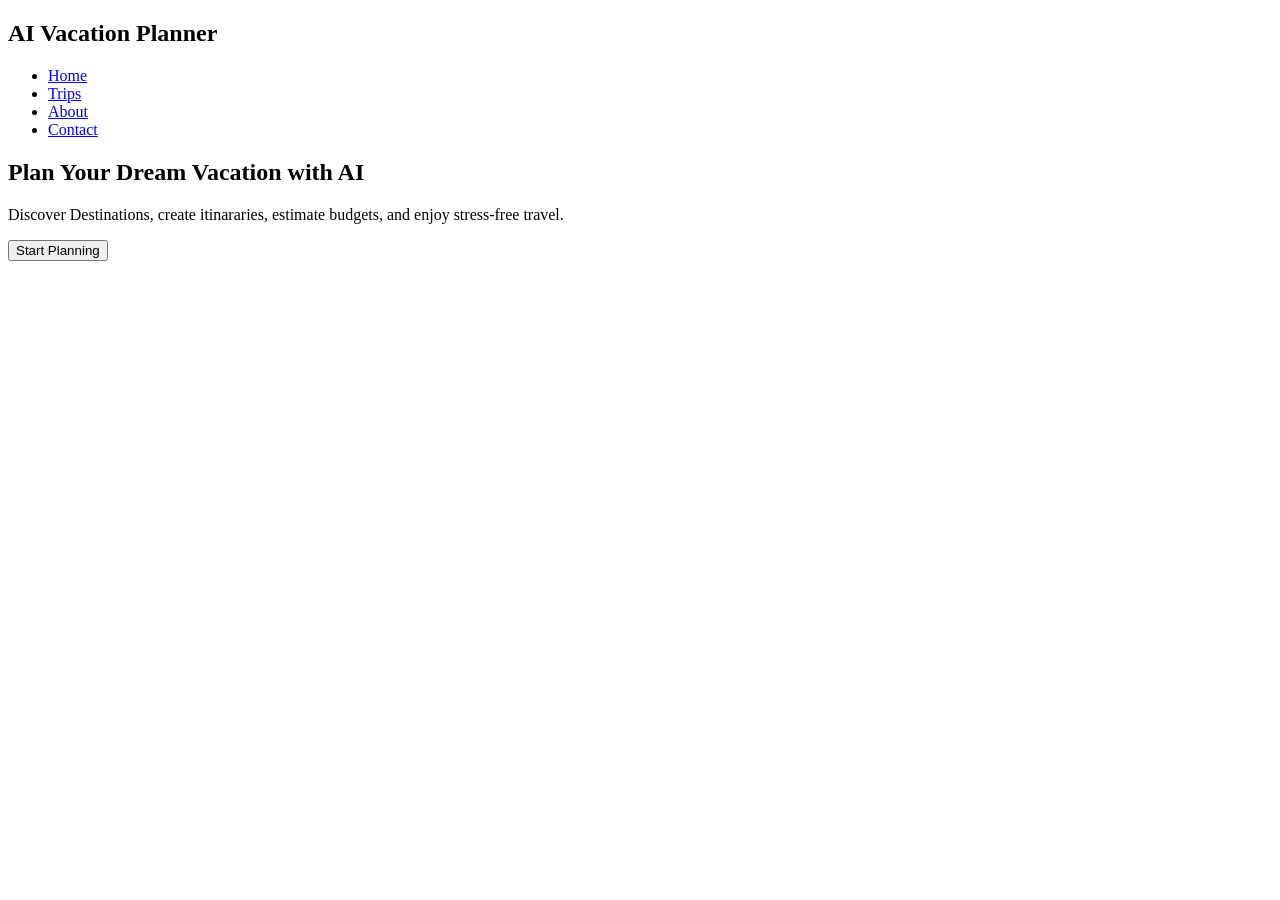
==== Frontend/index.html @ ebd55cc8 "creates new folders" ====
<!DOCTYPE html>
<html lang="en">
<head>
    <meta charset="UTF-8">
    <meta name="viewport" content="width=device-width, initial-scale=1.0">
    <title>AI Vacation Planner</title>
    <link rel="stylesheet" href="styles.css">
</head>

<body>
    <header>

        <nav class="navbar">

            <h2 class ="logo">AI Vacation Planner</h2>

            <ul class="nav-links">
                <li><a href="index.html">Home</a></li>
                <li><a href="destinations.html">Trips</a></li>
                <li><a href="itinerary.html">About</a></li>
                <li><a href="contact.html">Contact</a></li>
            </ul>

        </nav>    
    </header>

<section class="hero">
    <div class="hero-content">
        <h1>Plan Your Dream Vacation with AI</h1>

        <p>
            Discover Destinations, create itinararies,
            estimate budgets, and enjoy stress-free travel.
        </p>
        <button>Start Planning</button>

    </div>

</section>    
<script src="script.js"></script>
</body>
</html>
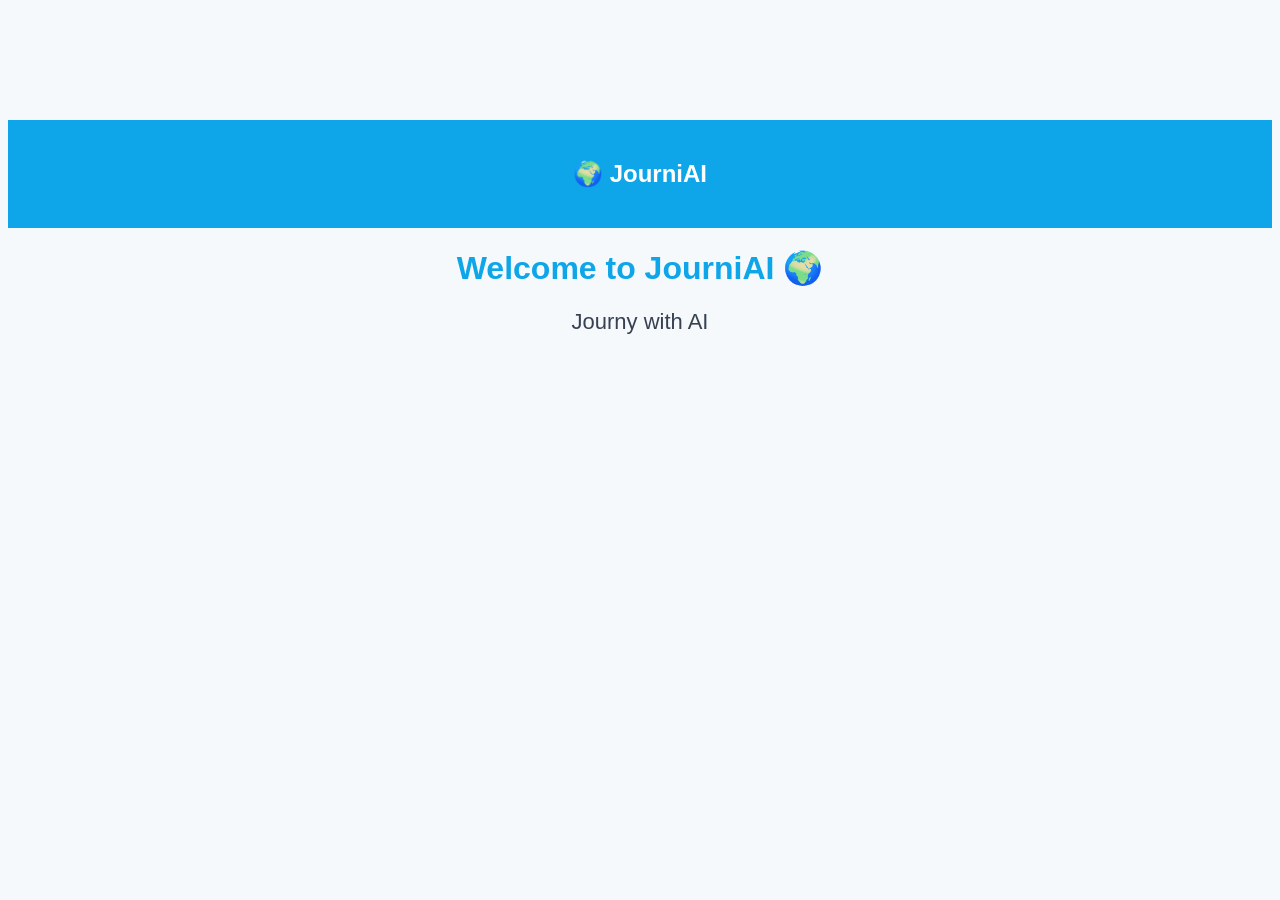
==== commit bb56158f: "update homepage" ====
--- a/Frontend/index.html
+++ b/Frontend/index.html
@@ -3,40 +3,23 @@
 <head>
     <meta charset="UTF-8">
     <meta name="viewport" content="width=device-width, initial-scale=1.0">
-    <title>AI Vacation Planner</title>
-    <link rel="stylesheet" href="styles.css">
+    <title>JourniAI</title>
+
+    <link rel="stylesheet" href="style.css">
 </head>
 
 <body>
-    <header>
+    <nav>
+        
+        <h2>🌍 JourniAI</h2> 
 
-        <nav class="navbar">
+    </nav>
 
-            <h2 class ="logo">AI Vacation Planner</h2>
+       <h1>Welcome to JourniAI 🌍</h1>
 
-            <ul class="nav-links">
-                <li><a href="index.html">Home</a></li>
-                <li><a href="destinations.html">Trips</a></li>
-                <li><a href="itinerary.html">About</a></li>
-                <li><a href="contact.html">Contact</a></li>
-            </ul>
+       <p>Journy with AI</p>
 
-        </nav>    
-    </header>
+       <script src="script.js"></script>
 
-<section class="hero">
-    <div class="hero-content">
-        <h1>Plan Your Dream Vacation with AI</h1>
-
-        <p>
-            Discover Destinations, create itinararies,
-            estimate budgets, and enjoy stress-free travel.
-        </p>
-        <button>Start Planning</button>
-
-    </div>
-
-</section>    
-<script src="script.js"></script>
 </body>
 </html>
--- a/Frontend/style.css
+++ b/Frontend/style.css
@@ -0,0 +1,23 @@
+body{
+    font-family: Arial, sans-serif;
+    background-color: #f5f9fc;
+    text-align: center;
+    margin-top: 120px;
+
+}
+
+h1{
+    color: #0ea5e9;
+
+}
+
+p{
+    font-size: 22px;
+    color: #374151;
+}
+
+nav{
+    background: #0ea5e9;
+    color: white;
+    padding: 20px;
+}
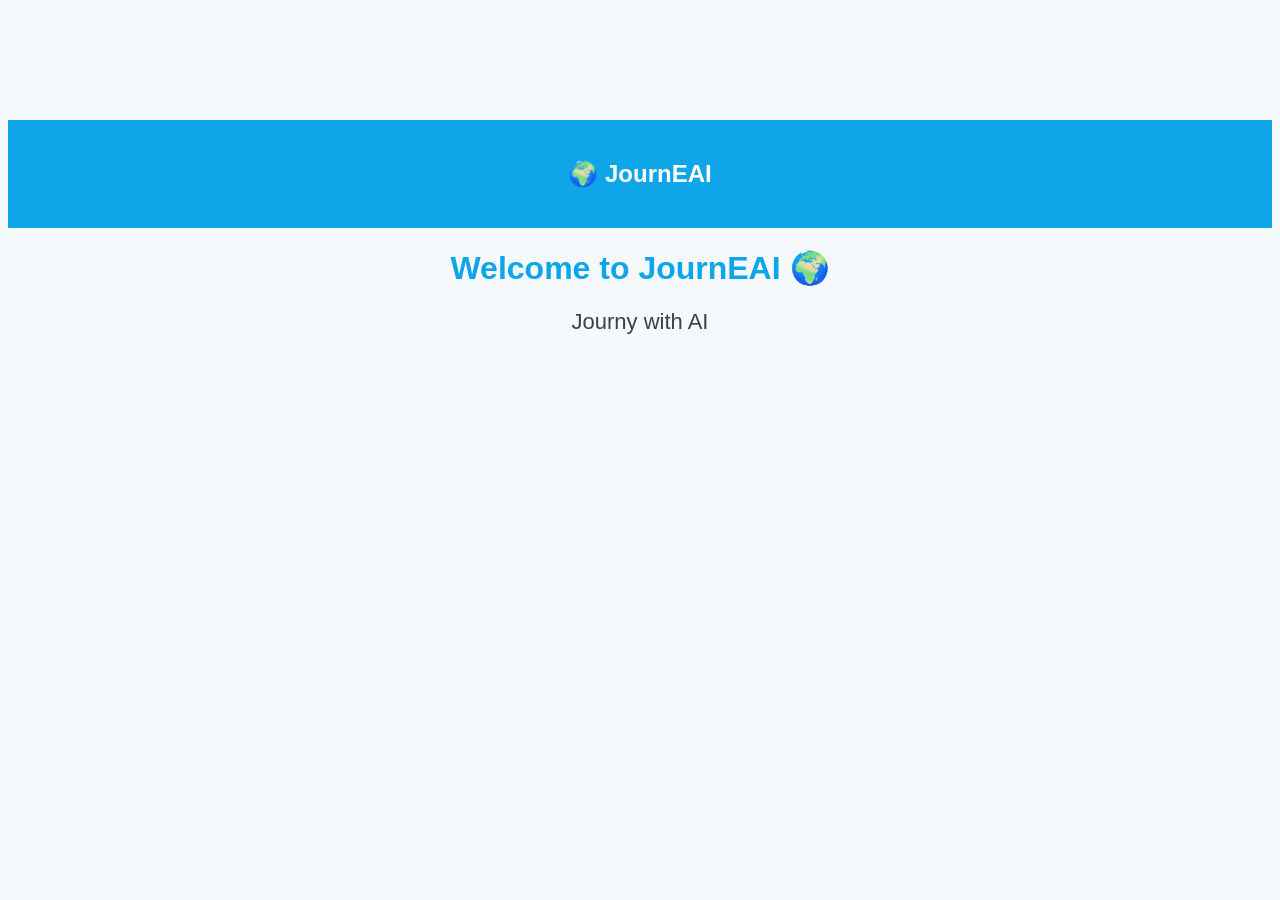
==== commit a0b25062: "title small changed" ====
--- a/Frontend/index.html
+++ b/Frontend/index.html
@@ -3,7 +3,7 @@
 <head>
     <meta charset="UTF-8">
     <meta name="viewport" content="width=device-width, initial-scale=1.0">
-    <title>JourniAI</title>
+    <title>JournEAI</title>
 
     <link rel="stylesheet" href="style.css">
 </head>
@@ -11,11 +11,11 @@
 <body>
     <nav>
         
-        <h2>🌍 JourniAI</h2> 
+        <h2>🌍 JournEAI</h2> 
 
     </nav>
 
-       <h1>Welcome to JourniAI 🌍</h1>
+       <h1>Welcome to JournEAI 🌍</h1>
 
        <p>Journy with AI</p>
 
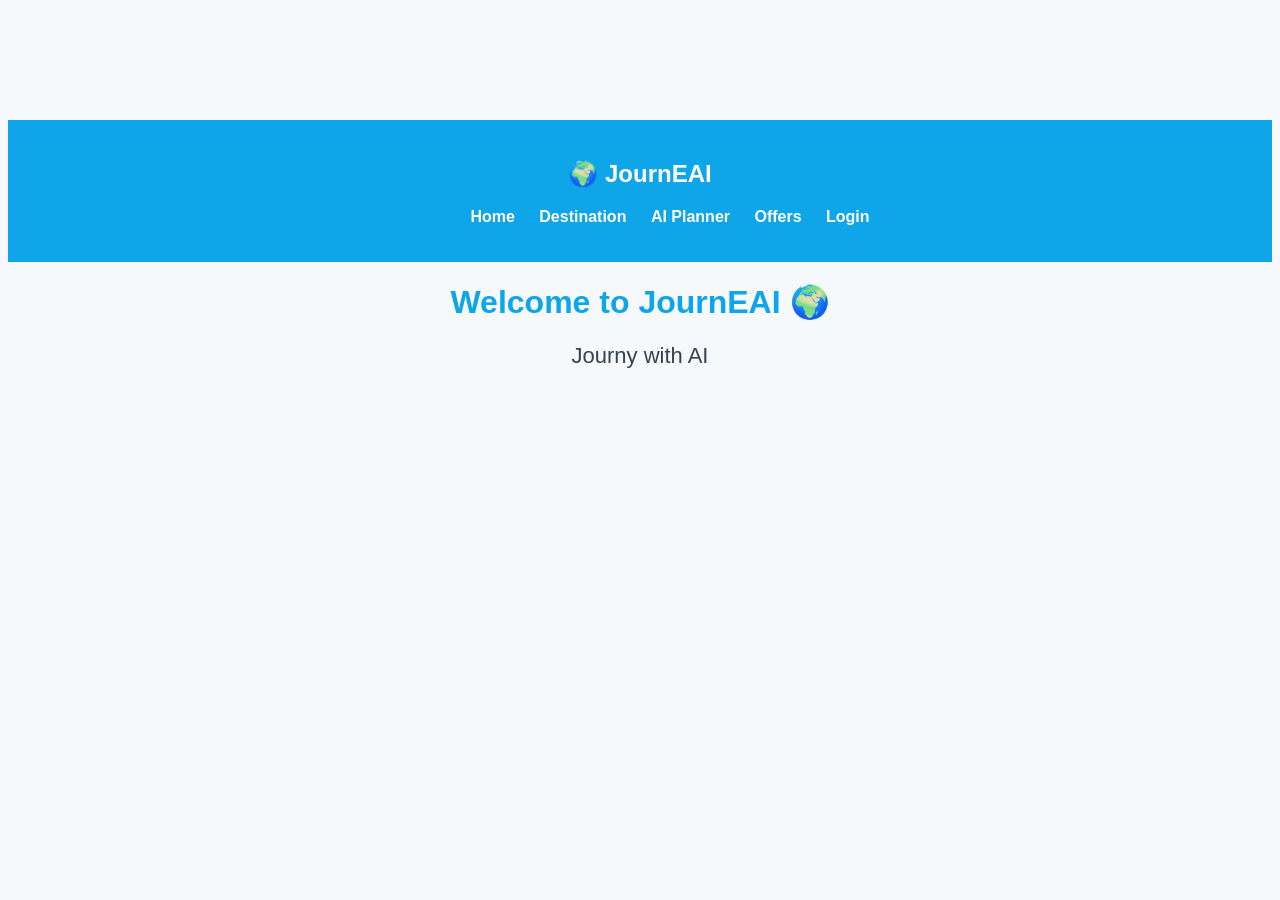
==== commit cd2c2921: "navigation added" ====
--- a/Frontend/index.html
+++ b/Frontend/index.html
@@ -12,7 +12,13 @@
     <nav>
         
         <h2>🌍 JournEAI</h2> 
-
+        <ul>
+             <li><a href="#">Home</a></li>
+             <li><a href="#">Destination</a></li>
+             <li><a href="#">AI Planner</a></li>
+             <li><a href="#">Offers</a></li>
+             <li><a href="#">Login</a></li>
+        </ul>
     </nav>
 
        <h1>Welcome to JournEAI 🌍</h1>
--- a/Frontend/style.css
+++ b/Frontend/style.css
@@ -20,4 +20,23 @@
     background: #0ea5e9;
     color: white;
     padding: 20px;
+}
+
+ul{
+    list-style: none;
+}
+
+li{
+    display: inline;
+    margin-left: 20px;
+}
+
+a{
+    text-decoration: none;
+    color: White;
+    font-weight: bold;
+}
+
+a:hover{
+    color: yellow;
 }
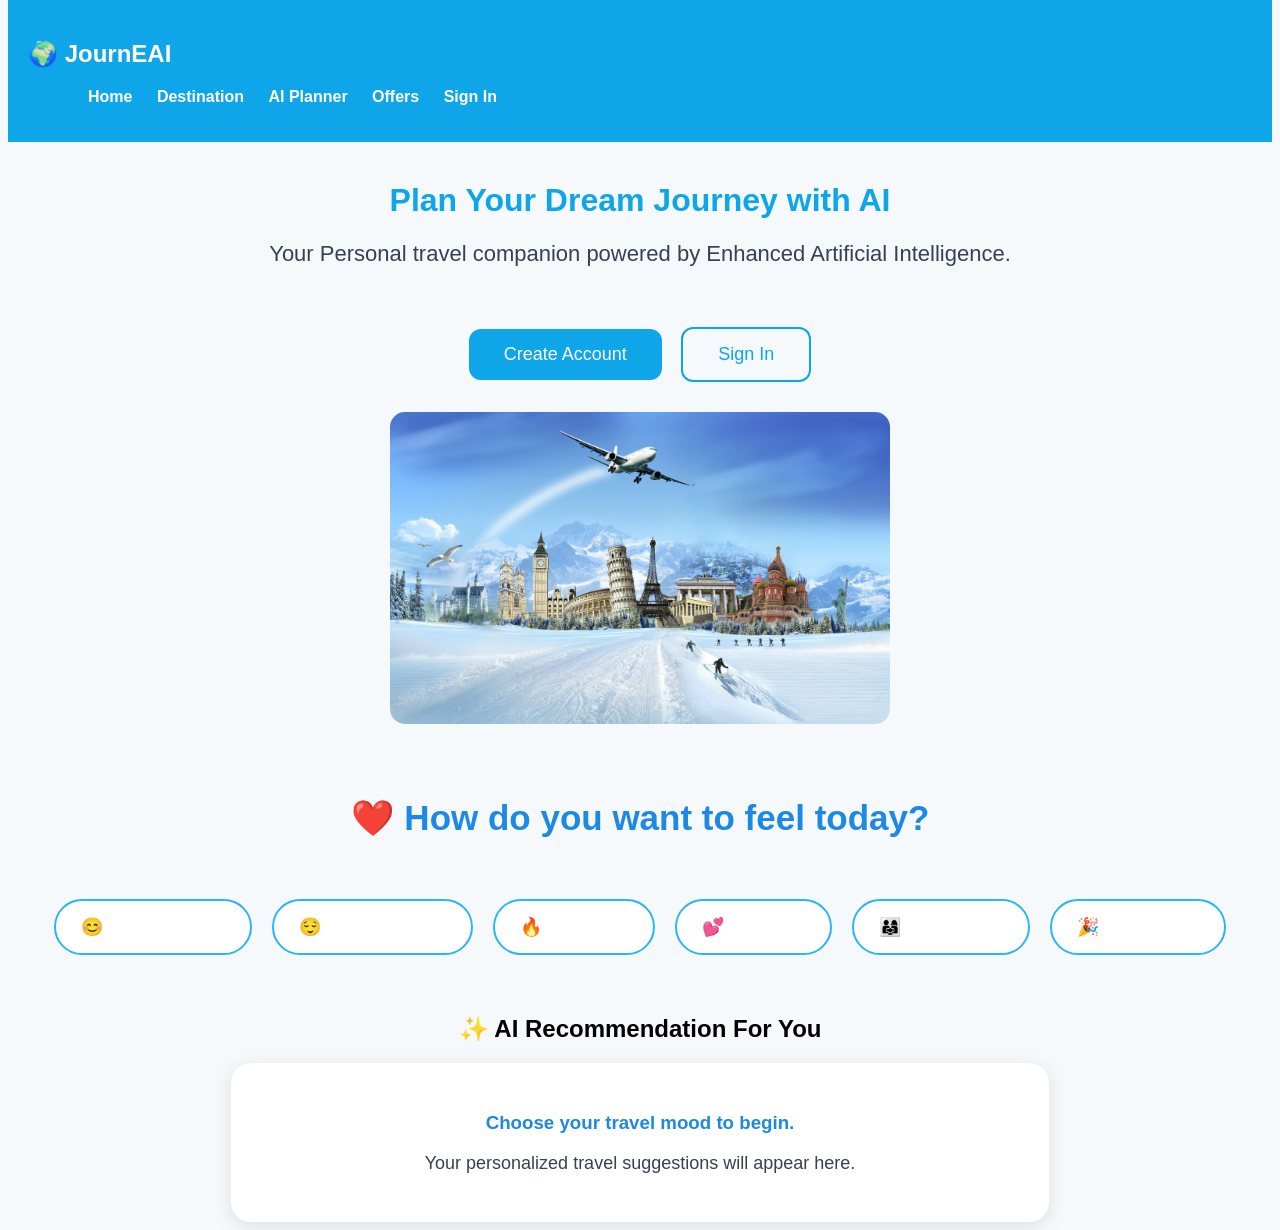
==== commit 75cf698a: "Added Sections Successfully" ====
--- a/Frontend/index.html
+++ b/Frontend/index.html
@@ -17,14 +17,44 @@
              <li><a href="#">Destination</a></li>
              <li><a href="#">AI Planner</a></li>
              <li><a href="#">Offers</a></li>
-             <li><a href="#">Login</a></li>
+             <li><a href="#">Sign In</a></li>
         </ul>
     </nav>
+    <div class="hero">
 
-       <h1>Welcome to JournEAI 🌍</h1>
+       <h1>Plan Your Dream Journey with AI</h1>
 
-       <p>Journy with AI</p>
+       <p>Your Personal travel companion powered by Enhanced Artificial Intelligence.</p>
 
+       <div class="hero-buttons">
+            <button class="primary-btn">
+                Create Account
+            </button>
+            <button class="secondary-btn">
+                Sign In
+            </button>         
+       </div>
+
+       <img src ="image/Travel2.jpg" alt="Beautiful Travel Destination">
+    </div> 
+    <section class="mood-section">
+        <h2>❤️ How do you want to feel today?</h2>
+        <div class="mood-container">
+            <button class="mood-btn">😊 Happy Escape</button>
+            <button class="mood-btn">😌 Peace & Relax</button>
+            <button class="mood-btn">🔥 Adventure</button>
+            <button class="mood-btn">💕 Romantic</button>
+            <button class="mood-btn">👨‍👩‍👧 Family Time</button>
+            <button class="mood-btn">🎉 Friends Trip</button>
+        </div>
+    </section>
+    <section class="recommendation-section">
+        <h2>✨ AI Recommendation For You</h2>
+        <div id="recommendation-box">
+            <h3>Choose your travel mood to begin.</h3>
+            <p>Your personalized travel suggestions will appear here.</p>
+        </div>
+    </section>
        <script src="script.js"></script>
 
 </body>
--- a/Frontend/style.css
+++ b/Frontend/style.css
@@ -1,8 +1,7 @@
 body{
     font-family: Arial, sans-serif;
     background-color: #f5f9fc;
-    text-align: center;
-    margin-top: 120px;
+    margin-top: 0;
 
 }
 
@@ -10,6 +9,7 @@
     color: #0ea5e9;
 
 }
+
 
 p{
     font-size: 22px;
@@ -39,4 +39,107 @@
 
 a:hover{
     color: yellow;
+}
+
+button{
+    margin-top: 30px;
+    padding: 15px 30px;
+    background: #0ea5e9;
+    color: white;
+    border: none;
+    border-radius: 10px;
+    font-size: 18px;
+    cursor: pointer;
+}
+
+img{
+    width: 500px;
+    margin-top:30px;
+    border-radius:15px;
+}
+
+.hero{
+    text-align: center;
+    margin-top: 40px;
+}
+
+.mood-section{
+    margin-top: 70px;
+    text-align: center;
+}
+
+.mood-section h2{
+    color: #1e88e5;
+    font-size: 35px;
+    margin-bottom: 30px;
+}
+
+.mood-container{
+    display: flex;
+    justify-content: center;
+    flex-wrap: wrap;
+    gap: 20px;
+}
+
+.mood-btn{
+    background: white;
+    border: 2px solid #29b6f6;
+    padding: 15px 25px;
+    border-radius: 40px;
+    font-size: 18px;
+    cursor: pointer;
+    transition: 0.3s ;
+}
+
+.mood-btn:hover{
+    background: #29b6f6;
+    color: white;
+    transform: scale(1.08);
+}
+
+.hero-buttons{
+    margin-top: 30px;
+}
+
+.primary-btn{
+    background: #0ea5e9;
+    color: white;
+    border: none;
+    padding: 15px 35px;
+    border-radius: 12px;
+    font-size: 18px;
+    cursor: pointer;
+    margin-right: 15px;
+}
+
+.secondary-btn{
+    background: transparent;
+    color: #0ea5e9;
+    border: 2px solid #0ea5e9;
+    padding: 15px 35px;
+    border-radius: 12px;
+    font-size: 18px;
+    cursor: pointer;
+}
+
+.recommendation-section{
+    margin-top: 60px;
+    text-align: center;
+}
+
+#recommendation-box{
+    width: 60%;
+    margin: auto;
+    background: white;
+    padding: 30px;
+    border-radius: 20px;
+    box-shadow: 0 5px 20px rgba(0,0,0,0.1);
+}
+
+#recommendation-box h3{
+    color: #1e88e5;
+}
+
+#recommendation-box p{
+    font-size: 18px;
 }
